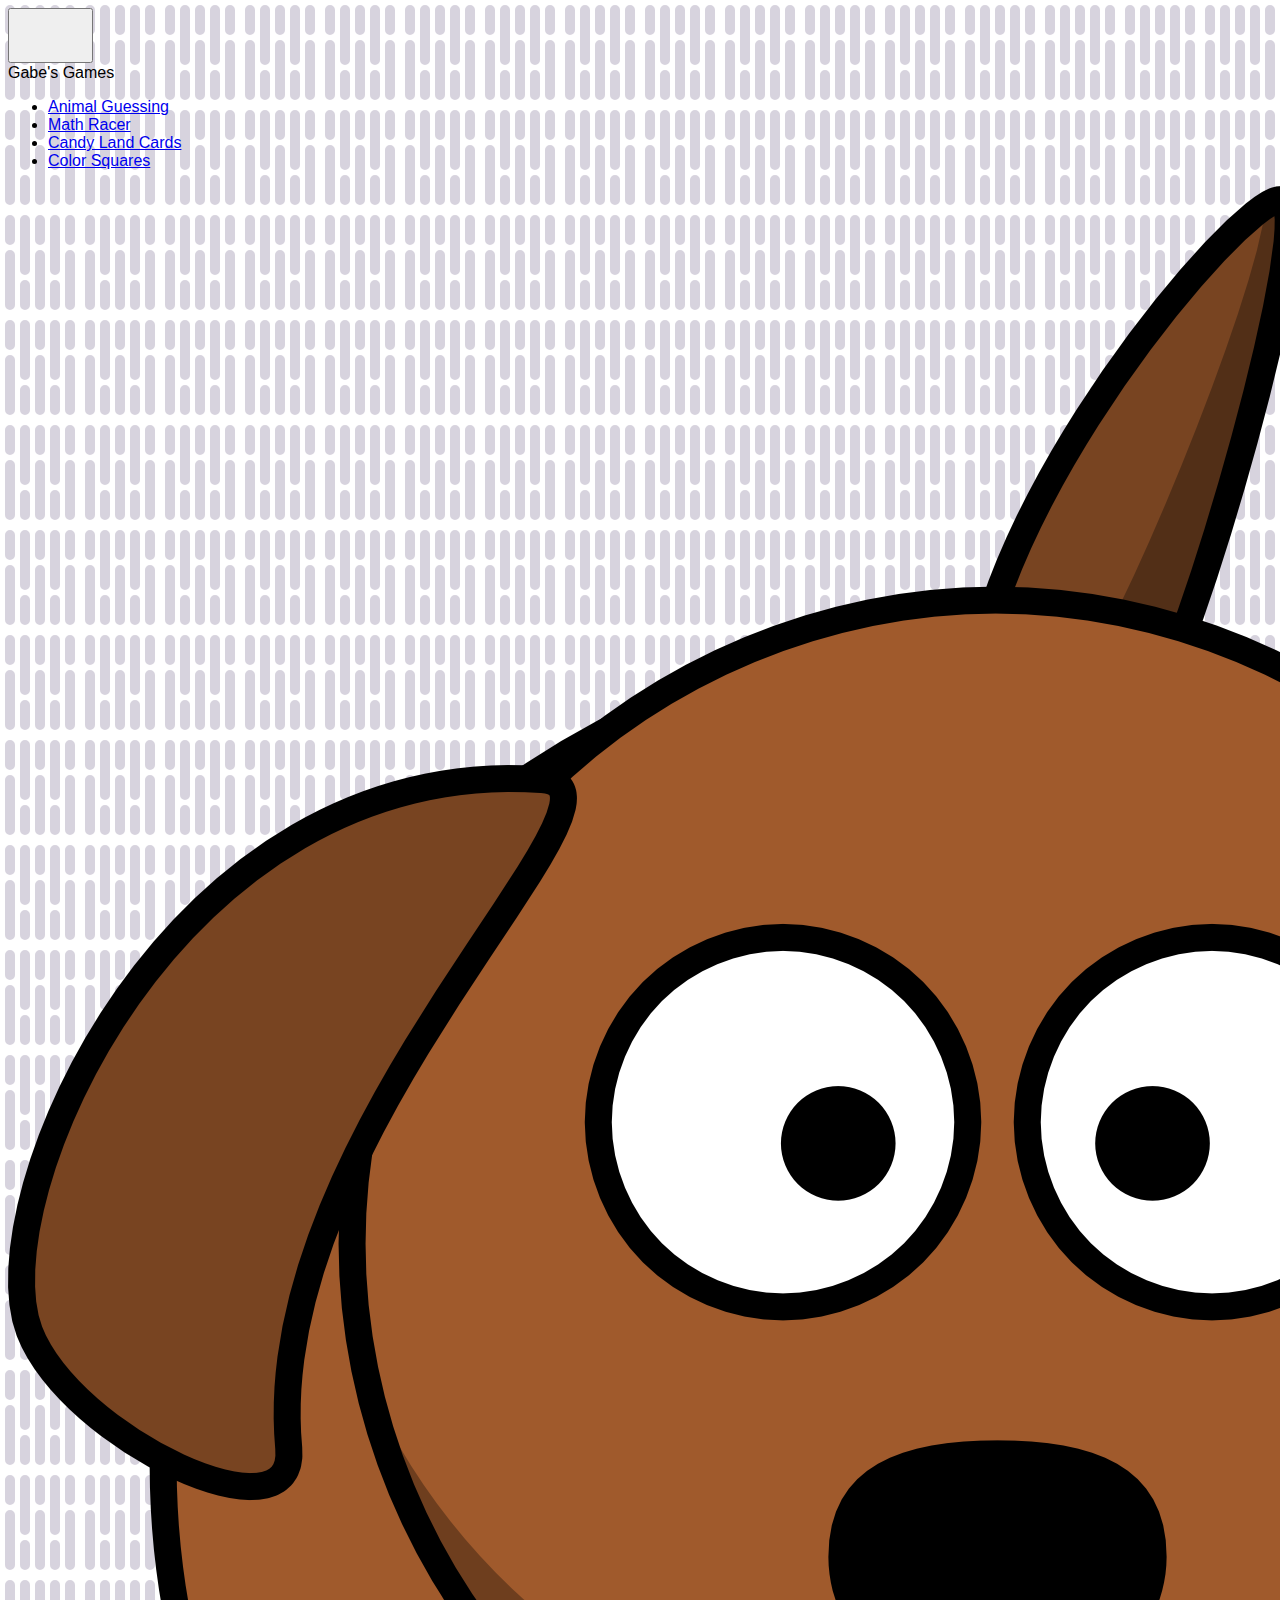
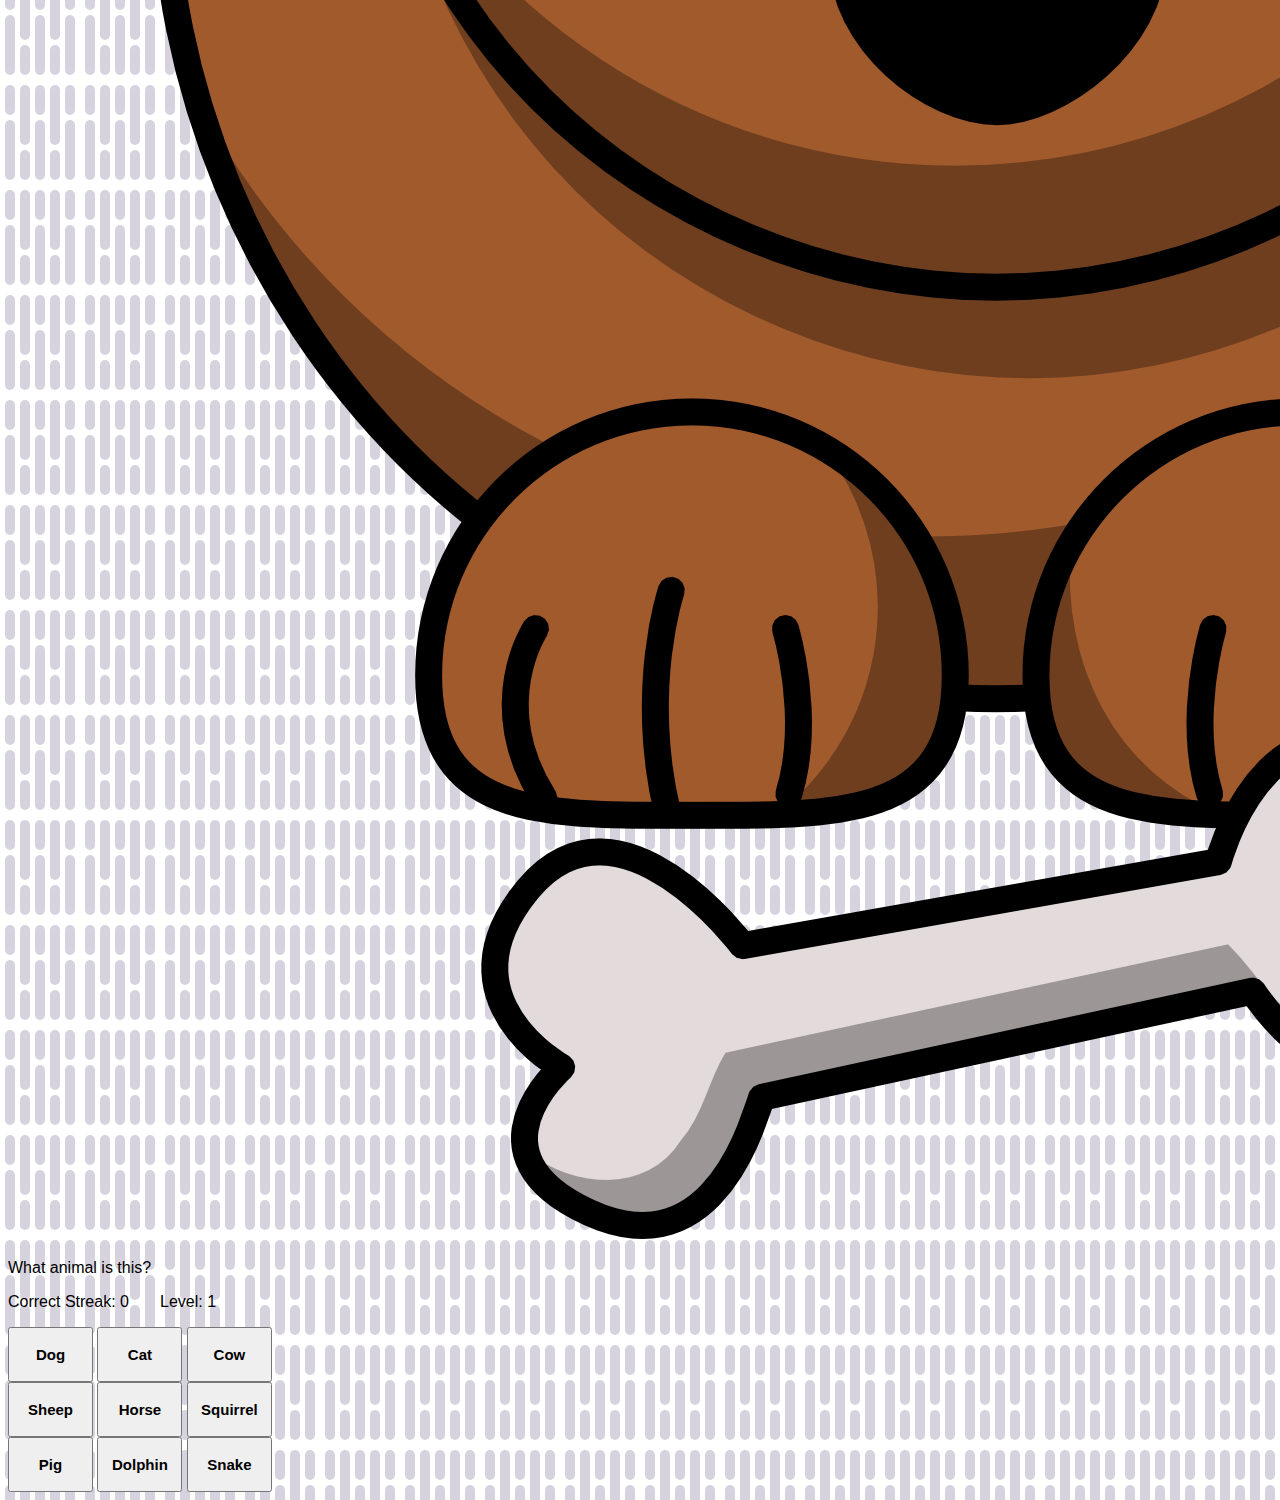
==== animalGuessing.html @ 994c8c81 "animal guessing 2.0" ====
<!DOCTYPE html>
<html>
<head>
    <meta charset="utf-8" />
    <meta http-equiv="X-UA-Compatible" content="IE=edge">
    <title>Animal Guessing Game</title>
    <meta name="viewport" content="width=device-width, initial-scale=1">
    <link rel="stylesheet" href="css/foundation.css">
    <link rel="stylesheet" href="css/main.css">

</head>
<body>
    <nav>
        <div class="title-bar" data-responsive-toggle="example-menu" data-hide-for="extra-large">
            <button class="menu-icon" type="button" data-toggle="example-menu"></button>
            <div class="title-bar-title">Gabe's Games</div>
        </div>

        <div class="top-bar" id="example-menu">
             <div class="top-bar-left"> 
                 <ul class="dropdown menu vertical" data-dropdown-menu>
                    <li><a href="#">Animal Guessing</a></li>
                    <li><a href="mathQuiz.html">Math Racer</a></li>
                    <li><a href="#">Candy Land Cards</a></li>
                    <li><a href="#">Color Squares</a></li>
                </ul> 
            </div>
        </div>
    </nav> 

    <div class="pad-10">
        <img src="images/dog.png" alt="woof woof" id="animalImg" title="dog">
    </div>
    <div class="center-div">
        <p class="center-p" id="feedback">What animal is this?</p>
        <p class="center-p">Correct Streak: <span id="streak">0</span>&nbsp;&nbsp;&nbsp;&nbsp;&nbsp;&nbsp;&nbsp;Level: <span id="level">1</span></p>
    </div>
    <div class="button-group expanded">
        <button class="button" onclick="animalBtnClick('dog')">Dog</button>
        <button class="button" onclick="animalBtnClick('cat')">Cat</button>
        <button class="button" onclick="animalBtnClick('cow')">Cow</button>
    </div>
    <div class="button-group expanded">
        <button class="button" onclick="animalBtnClick('sheep')">Sheep</button>
        <button class="button" onclick="animalBtnClick('horse')">Horse</button>
        <button class="button" onclick="animalBtnClick('squirrel')">Squirrel</button>
    </div>
    <div class="button-group expanded">
        <button class="button" onclick="animalBtnClick('pig')">Pig</button>
        <button class="button" onclick="animalBtnClick('dolphin')">Dolphin</button>
        <button class="button" onclick="animalBtnClick('snake')">Snake</button>
    </div>

    <div>		
        <audio id='animalSound'></audio>
    </div>

    <script src="js/vendor/jquery.js"></script>
    <script src="js/vendor/what-input.js"></script>
    <script src="js/vendor/foundation.js"></script>
    <script src="animalGuessing.js"></script>
</body>
</html>
---- css/main.css ----
body {
	font-family: sans-serif;
	/*background-color: #DFDBE5;*/
	background-image: url("data:image/svg+xml,%3Csvg xmlns='http://www.w3.org/2000/svg' width='80' height='105' viewBox='0 0 80 105'%3E%3Cg fill-rule='evenodd'%3E%3Cg id='death-star' fill='%239C92AC' fill-opacity='0.4'%3E%3Cpath d='M20 10a5 5 0 0 1 10 0v50a5 5 0 0 1-10 0V10zm15 35a5 5 0 0 1 10 0v50a5 5 0 0 1-10 0V45zM20 75a5 5 0 0 1 10 0v20a5 5 0 0 1-10 0V75zm30-65a5 5 0 0 1 10 0v50a5 5 0 0 1-10 0V10zm0 65a5 5 0 0 1 10 0v20a5 5 0 0 1-10 0V75zM35 10a5 5 0 0 1 10 0v20a5 5 0 0 1-10 0V10zM5 45a5 5 0 0 1 10 0v50a5 5 0 0 1-10 0V45zm0-35a5 5 0 0 1 10 0v20a5 5 0 0 1-10 0V10zm60 35a5 5 0 0 1 10 0v50a5 5 0 0 1-10 0V45zm0-35a5 5 0 0 1 10 0v20a5 5 0 0 1-10 0V10z' /%3E%3C/g%3E%3C/g%3E%3C/svg%3E");
}
.header {
	display: flex;
	justify-content: space-around;
	align-items: center;
	background-color: #f2f2f2;
}
button {
	width:85px;
	height:55px;
	font-weight:bold;
	font-size: 15px;
}
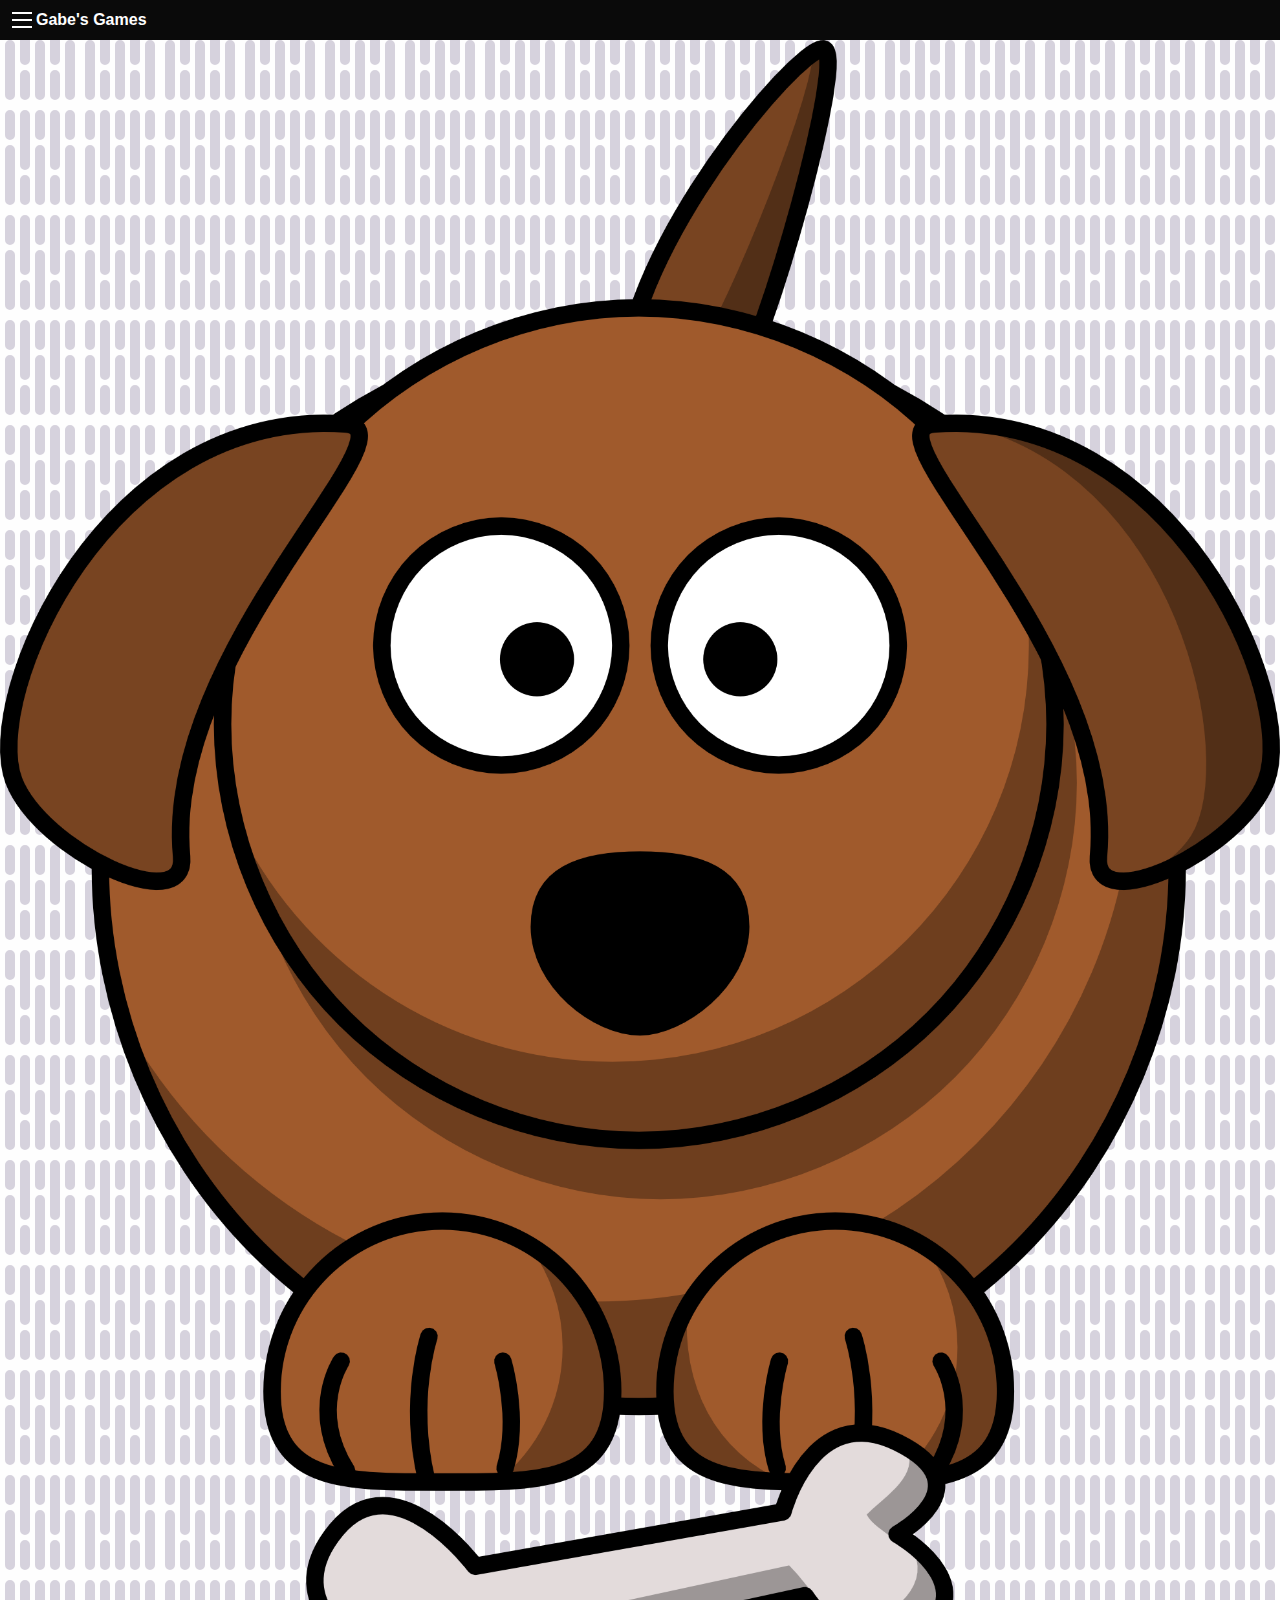
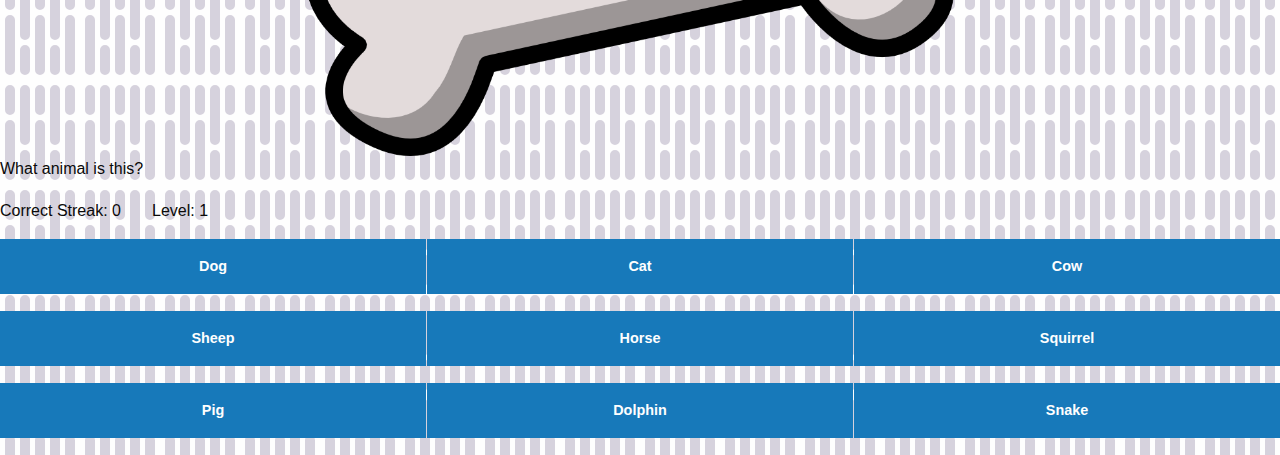
==== commit e63158c0: "Update animalGuessing.html" ====
--- a/animalGuessing.html
+++ b/animalGuessing.html
@@ -5,7 +5,7 @@
     <meta http-equiv="X-UA-Compatible" content="IE=edge">
     <title>Animal Guessing Game</title>
     <meta name="viewport" content="width=device-width, initial-scale=1">
-    <link rel="stylesheet" href="css/foundation.css">
+    <link rel="stylesheet" href="css/css/foundation.css">
     <link rel="stylesheet" href="css/main.css">
 
 </head>
@@ -58,6 +58,6 @@
     <script src="js/vendor/jquery.js"></script>
     <script src="js/vendor/what-input.js"></script>
     <script src="js/vendor/foundation.js"></script>
-    <script src="animalGuessing.js"></script>
+    <script src="js/animalGuessing.js"></script>
 </body>
 </html>
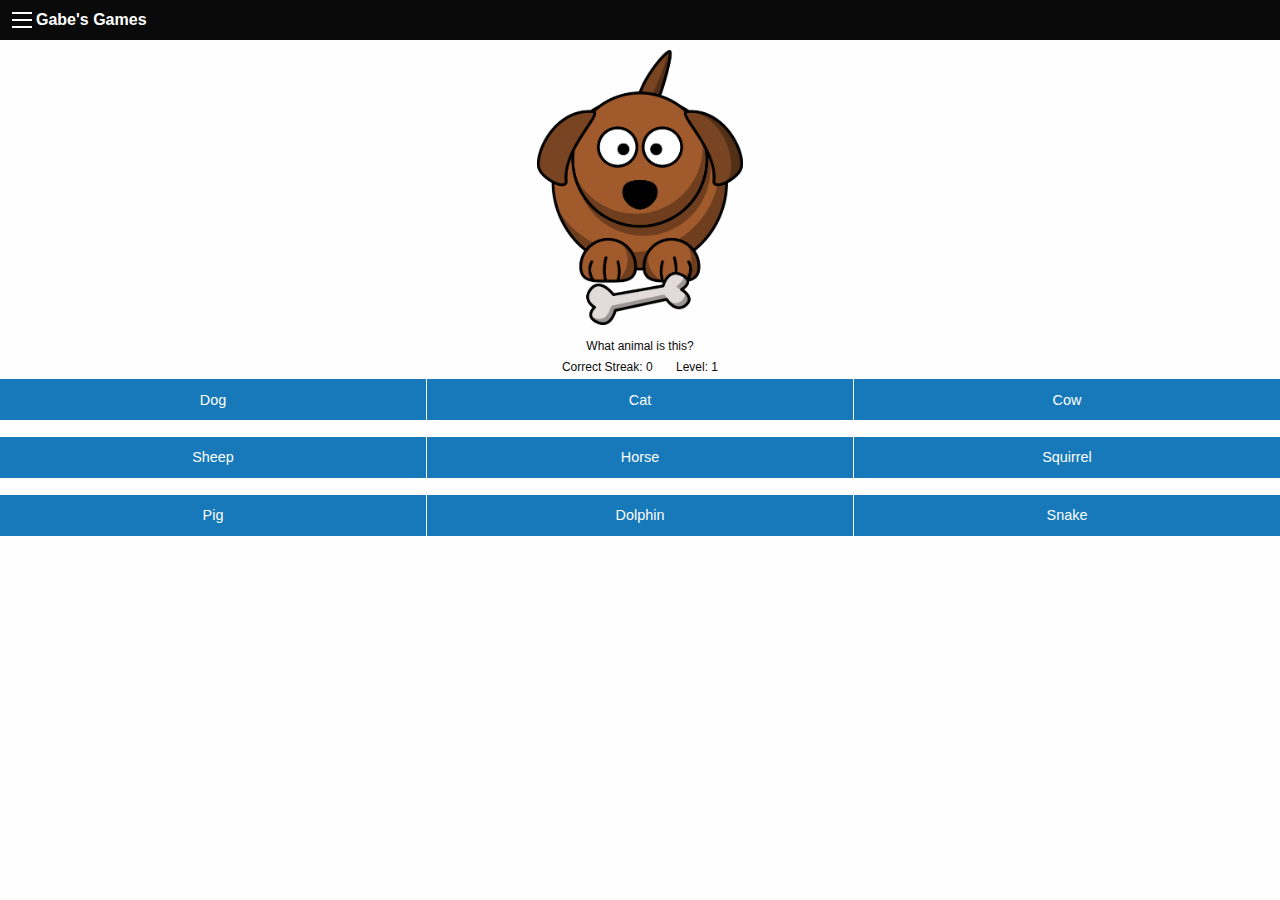
==== commit 40ad2f79: "Update animalGuessing.html" ====
--- a/animalGuessing.html
+++ b/animalGuessing.html
@@ -6,7 +6,7 @@
     <title>Animal Guessing Game</title>
     <meta name="viewport" content="width=device-width, initial-scale=1">
     <link rel="stylesheet" href="css/css/foundation.css">
-    <link rel="stylesheet" href="css/main.css">
+    <link rel="stylesheet" href="css/animalGuessing.css">
 
 </head>
 <body>
--- a/css/animalGuessing.css
+++ b/css/animalGuessing.css
@@ -0,0 +1,33 @@
+.yellow {
+    border: 1px solid yellow;
+}
+
+.blue {
+    border: 1px solid blue;
+}
+
+img {
+    height: 275px;
+    margin: auto;
+    display: block;
+}
+
+.pad-10 {
+    padding: 10px;
+}
+
+.top-bar {
+    /* z-index: 3; */
+    position: absolute;
+}
+
+.center-div {
+    margin: auto;
+    width: 95%;
+}
+
+.center-p {
+    text-align: center;
+    margin: 2px 2px 2px 2px;
+    font-size: .75em;
+}
